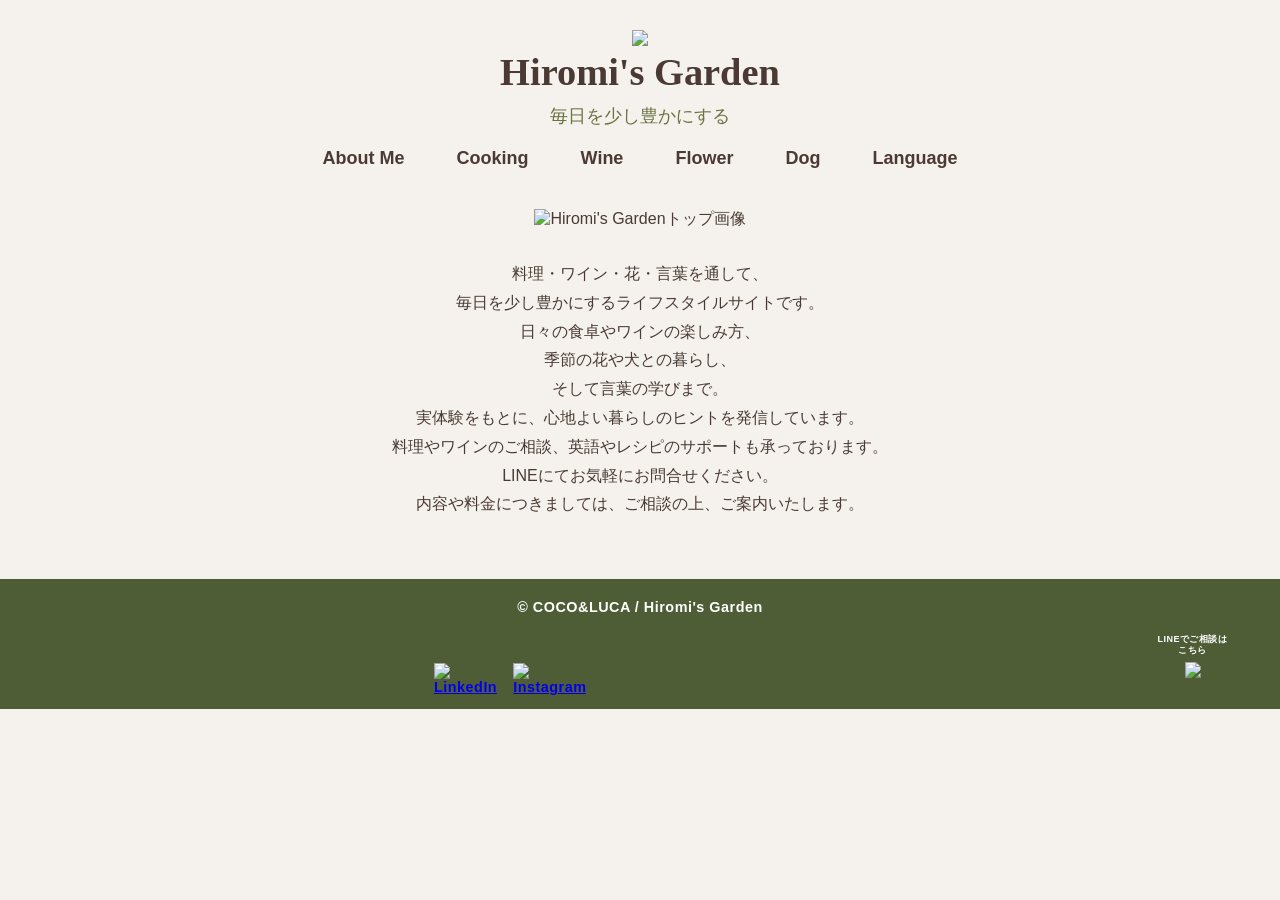
==== index.html @ fa752826 "Add files via upload" ====
<!DOCTYPE html>
<html lang="ja">

<head>
  <meta charset="UTF-8">
  <meta name="viewport" content="width=device-width, initial-scale=1.0">
  <title>Hiromi's Garden</title>
  <link rel="stylesheet" href="reset.css">
  <link rel="stylesheet" href="style.css">
  <link rel="icon" href="favicon.png">
</head>

<body>


  <header>
    <div class="title-group">
      <img src="winelogo.png">
      <h1><a href="index.html">Hiromi's Garden</a></h1>
      <p>毎日を少し豊かにする</p>
    </div>
    <nav>
      <ul class="global-nav">
        <li><a href="aboutme.html">About Me</a></li>
        <li><a href="cooking.html">Cooking</a></li>
        <li><a href="wine.html">Wine</a></li>
        <li><a href="flower.html">Flower</a></li>
        <li><a href="dog.html">Dog</a></li>
        <li><a href="language.html">Language</a></li>
      </ul>
    </nav>

  </header>

  <main>
    <section class="about-intro">
      <img src="Images/AboutMe/profile/hiromis-garden.png" alt="Hiromi's Gardenトップ画像">

      <div class="intro-text">
        <p>
          料理・ワイン・花・言葉を通して、<br>
          毎日を少し豊かにするライフスタイルサイトです。
        </p>

        <p>
          日々の食卓やワインの楽しみ方、<br>
          季節の花や犬との暮らし、<br>
          そして言葉の学びまで。
        </p>

        <p>
          実体験をもとに、心地よい暮らしのヒントを発信しています。
        </p>

        <p>
          料理やワインのご相談、英語やレシピのサポートも承っております。<br>
          LINEにてお気軽にお問合せください。<br>
          内容や料金につきましては、ご相談の上、ご案内いたします。

        </p>
      </div>

    </section>
  </main>




  <footer>
    <p class="copyright">
      © COCO&LUCA / Hiromi's Garden</p>

    <div class="line-box">
      <p>LINEでご相談はこちら</p>
      <img src="Images/AboutMe/lineqr.png">
    </div>

    <div class="sns-box">
      <a href="https://www.linkedin.com/in/%E6%B5%A9%E7%BE%8E-%E5%90%89%E7%94%B0-64b472148/" target="_blank">
        <img src="Images/AboutMe/LinkedInlogo.png" alt="LinkedIn">
      </a>

      <a href="https://www.instagram.com/chaneluna112/" target="_blank">
        <img src="Images/AboutMe/instagramlogo.png" alt="Instagram">
      </a>
    </div>
  </footer>

</body>

</html>
---- style.css ----
@charset "UTF-8";

body {
  margin: 0;
  font-family: "Yu Gothic", "Hiragino Kaku Gothic ProN", sans-serif;
  background: #f5f2ed;
  color: #4a3a33;
  text-align: center;
}

.side-flower-left {
  position: fixed;
  left: 0;
  top: 0;
  width: 90px;
  height: 100vh;
  background:url(Images/Flower/flowerprint1.png);
  background-size: cover;
  background-position: center;
  z-index: -1;
}

.side-flower-right {
  position: fixed;
  right: 0;
  top: 0;
  width: 90px;
  height: 100vh;
  background:url(Images/Flower/flowerprint1.png);
  background-size: cover;
  background-position: center;
  z-index: -1;
}

header {
  padding: 30px 20px 10px;
}

header h1 {
  margin: 0;
  font-size: 2.4rem;
  font-family: Georgia, "Times New Roman", serif;
  color: #4a3a33;
}

.sub-header h1{
  font-size: 48px;
  margin-bottom: 18px;
}

.sub-header h1 a{
  text-decoration: none;
  color: #4a3a33;
}

header p {
  margin-top: 10px;
  font-size: 1.1rem;
  color: #6b7440;
}

.intro-text {
  margin-top: 30px;
  line-height: 1.8;
  font-size: 16px;
}

.global-nav{
  list-style: none;
  display: flex;
  justify-content: center;
  gap: 28px;
  padding: 0;
  margin: 18px 0 0 0;
}

.global-nav li{
  margin: 0;
}

.global-nav a{
  text-decoration: none;
  color: #4a3a33;
  font-size: 18px;
  font-weight: 600;
}

.global-nav a:hover{
  color: #b56a6a;
}

.title-group h1 a{
  text-decoration: none;
  color: #4a3a33;
}

.logo {
  width: 150px;
  display: block;
  margin: 0 auto 8%;
}

nav {
  margin: 20px 0 30px;
}

nav a {
  margin: 0 12px;
  text-decoration: none;
  color: #4a2c2a;
  font-weight: 600;
  transition: 0.3s;
}

nav a:hover {
  color: #7a8f45;
}

.hero {
  max-width: 1100px;
  margin: 0 auto 40px;
  padding: 0 20px;
}

.hero img {
  width: 100%;
  height: auto;
  border-radius: 12px;
  box-shadow: 0 8px 18px rgba(0, 0, 0, 0.08);
}



/* ここからaboutme */
.about{
  display: block;
  justify-content: center;
  gap: 90px;
  align-items: flex-start;
  padding-left: 80px;
  padding-right: 40px;
}

.about-text {
  flex: 1.4;
  color: #4a3a33;
  line-height: 2;
  margin-top: 40px;
}

.about-text h2{
  font-size: 42px;
  margin-bottom: 30px;
  color: #4a3a33;
}

.about-text .lead {
  font-size: 22px;
  font-weight: 600;
  margin-bottom: 30px;
}
.about-text p{
  font-size: 17px;
  color: #5a4c45;
  margin-bottom: 22px;
}

.about-photo {
  margin-top: 120px;
  flex: 0.8;
  text-align: center;
  position: relative;
  margin-right: 0;
  margin-bottom: 30px;
}

.about-photo img {
  width: 280px;
  max-width: 100%;
  height: auto;
  border-radius: 24px;
  box-shadow: 0 8px 20px rgba(0, 0, 0, 0.12);
}

.profile-img{
  width: 280px;
  height: auto;
  display: block;
  border-radius: 24px;
  margin: 0 auto;
}

.about .profile-img {
 width: 280px !important;
  max-width: 280px !important;
  height: auto !important;
  display: block;
  margin: 0 auto;
  border-radius: 24px;
}

.about-video {
  text-align: center;
  margin: 60px auto;
}

.about-video iframe {
  width: 80%;
  max-width: 600px;
  height: 340px;
}

/* ここからFlower */
.flower-hero img{
  width: 500px;
  max-width: 90%;
  height: auto;
  display:block;
  margin:40px auto;
}

.flower-intro{
  width: 100%;
  margin:0 auto 60px;
  text-align:center;
  line-height:2;
  padding:0 20px;
}

.flower-intro h2{
  font-size:2rem;
  font-size: 52px;
  margin-bottom:20px;
}

.flower-intro p{
  color:#5a4637;
  line-height:2;
  font: size 22px;
  max-width: 1000px;
  margin: 0 auto 28px;
}

/* ここから料理 */
.cooking-text{
  max-width: 800px;
  width: 90%;
  margin: 0 auto;
  text-align: center;
  line-height: 2;
}

.cooking-text p{
  font-size: 20px;
  color: #4a3a33;
  margin-bottom: 24px;
}

.cooking-gallery{
  max-width: 1100px;
  margin: 70px auto;
  text-align: center;
}

.cooking-gallery h2{
  font-size: 42px;
  margin-bottom: 40px;
  color:#4a3a33;
}

.gallery-grid{
  display:flex;
  gap: 32px;
  overflow-x: auto;
  padding: 20px 40px 40px;
  scroll-snap-type:x mandatory;
}

.gallery-grid figure{
  width:420px;
  margin:0;
}

.gallery-grid img{
  width:100%;
  height:320px;
  object-fit:cover;
  border-radius:8px;
}

.gallery-grid figcaption{
  margin-top:15px;
  font-size:16px;
  line-height:1.8;
  color:#5a4637;
}

.gallery-item {
  min-width: 420px;
  scroll-snap-align: center;
  animation: fadeup 0.8s ease both;
}

/* ここからWine */
.kamon-gallery {
  text-align: center;
  margin: 80px auto;
}

.gallery-grid {
  display: flex;
  justify-content: center;
  gap: 20px;
  flex-wrap: wrap;
}

.gallery-grid img {
  width: 300px;
  max-width: 320px;
  height: auto;
  border-radius: 8px;
}

.gallery-caption {
  margin-top: 20px;
  font-size: 14px;
  color: #6b5d52;
}

.today-selection h2 {
  width: 100%;
  text-align: center;
}
.today-selection {
  display: flex;
  text-align: center;
  justify-content: center;
  gap: 30px;
  flex-wrap: wrap;
}

.today-selection img {
  width: 80%;
  max-width: 900px;
  height: auto;
  border-radius: 16px;
}


/* ここからDog */
.dog-gallery {
  display: flex;
  justify-content: center;
  gap: 30px;
}

.dog-gallery figure {
  width: 420px;
  margin: 0;
  text-align: center;
  border-radius: 16px;
  overflow: hidden;
}

.dog-gallery img {
  width: 420px;
  height: 300px;
  object-fit: contain;
  border-radius: 16px; 
  background: #f7f3ee;
  display: block;
  overflow: hidden;
}
 
.dog-gallery figcaption {
  margin-top: 10px;
  font-size: 18px;
  font-weight: 700;
  color: #4a3a33
}

.dog-link {
  text-align: center;
  margin: 30px 0 50px;
}

.dog-btn {
  display: inline-block;
  margin-top: 8px;
  padding: 10px 20px;
  background-color: #4f5d36;
  color: #ffffff;
  text-decoration: none;
  border-radius: 8px;
}

/* ここからLanguage */
.video-box iframe {
  width: 90%;
  max-width: 700px;
  height: 400px;
}

.sound-recipes {
  margin-top: 60px;
}


/* ここからフッター */
footer {
  background:#4f5d36;
  color:#ffffff;
  text-align:center;
  padding:18px 10px;
  margin-top:60px;
  font-size:14px;
  font-weight: 700;
  letter-spacing: 0.5px;
  position: relative;
  min-height: 130px;
}

.line-box {
  position: absolute;
  right: 40px;
  bottom: 20px;
  width: 95px !important;
  padding: 8px !important;
}

.line-box p {
  font-size: 9px;
  line-height: 1.3;
  margin: 0 0 5px;
  color: #ffffff !important;
}

.line-box img,
.line-qr {
  width: 58px !important;
  height: auto !important;
}

footer a {
  display: inline-block;
  margin: 0 4px;
}

footer a img {
  width: 30px;
  height: 30px;
  object-fit: contain;
}

footer .sns-box {
  position: absolute;
  left: 430px;
  bottom: 24px;
  display: flex;
  gap: 8px;
}

.sns-box {
  width: 22px !important;
  height: 22px !important;
  object-fit: contain;
}

.copyright {
  color: #ffffff !important
}

footer, footer p, footer .copyright {
  color: #ffffff !important;
}





@keyframes fadeUp {
  from{
    opacity: 0;
    transform: transateY(20px);
  }

  to {
    opacity: 1;
    transform: translateY(0);
  }
  }


footer {
  padding: 20px;
  font-size: 0.9rem;
  color: #7b6a5f;
}

/* ここからメディアクエリ */
@media screen and (max-width: 768px) {

  header {
    padding: 30px 20px;
  }

  .glabal-nav {
    flex-wrap: wrap;
    gap: 20px;
  }

  main {
    padding: 0 20px;
  }

  .about {
    display: block;
    padding: 0 20px;
    text-align: center;
  }

  .about-photo {
    margin: 40px auto;
    left: 0;
    margin-right: 0;
  }

  .dog-gallery img,
  .gallery-grid img,
  .today-selection img {
    max-width: 90%;
    height: auto;
  }

  .video-box iframe, 
  .abouto-video iframe {
    width: 90%;
    max-width: 700px;
    height: 380px;
  }
}

@media screen and (max-width: 440px) {

  header h1 {
    font-size: 28px;
  }

  .global-nav li {
    margin: 10px 0;
  }

  main {
    padding: 0 15px;
  }

  img {
    max-width: 100%;
    height: auto;
  }

  .about,
  .dog-gallery,
  .gallery-grid,
  .today-selection {
    display: block;
    text-align: center;
  }

  .about-photo,
  .dog-gallery figure,
  .gallery-grid figure,
  .today-selection figure {
    width: 100%;
    margin: 30px auto;
  }

  .profile-img,
  .about-photo img {
    width: 220px;
    max-width: 90%;
  }

  .dog-gallery img,
  .gallery-grid img,
  .today-selection img {
    width: 100%;
    max-width: 320px;
    height: auto;
  }

  .language-text,
  .wine-text,
  .about-text {
    max-width: 100%;
    padding: 0 10px;
    line-height: 1.8;
  }

.video-box iframe,
.about-video iframe {
  width: 100%;
  height: 220px;
}

footer {
  font-size: 12px;
  padding: 16px 8px;
}
}
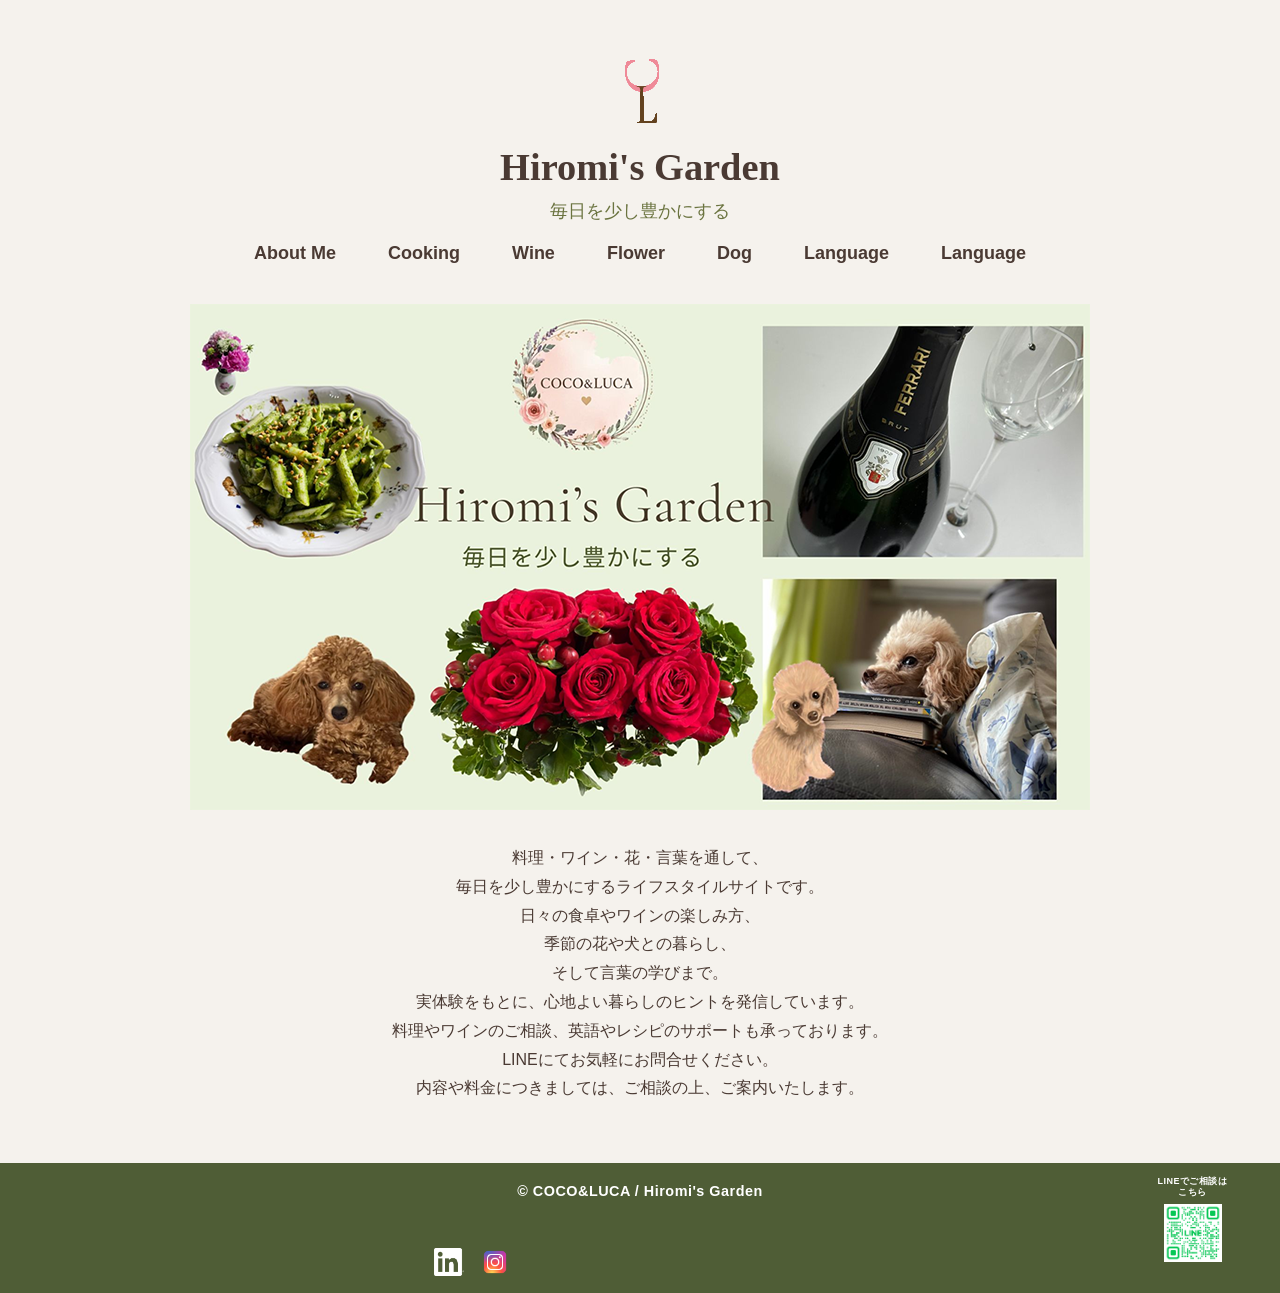
==== commit 68c37fe1: "Update index.html" ====
--- a/index.html
+++ b/index.html
@@ -27,6 +27,7 @@
         <li><a href="flower.html">Flower</a></li>
         <li><a href="dog.html">Dog</a></li>
         <li><a href="language.html">Language</a></li>
+        <li><a href="gardendiary.html">Language</a></li>
       </ul>
     </nav>
 
@@ -88,4 +89,4 @@
 
 </body>
 
-</html>+</html>
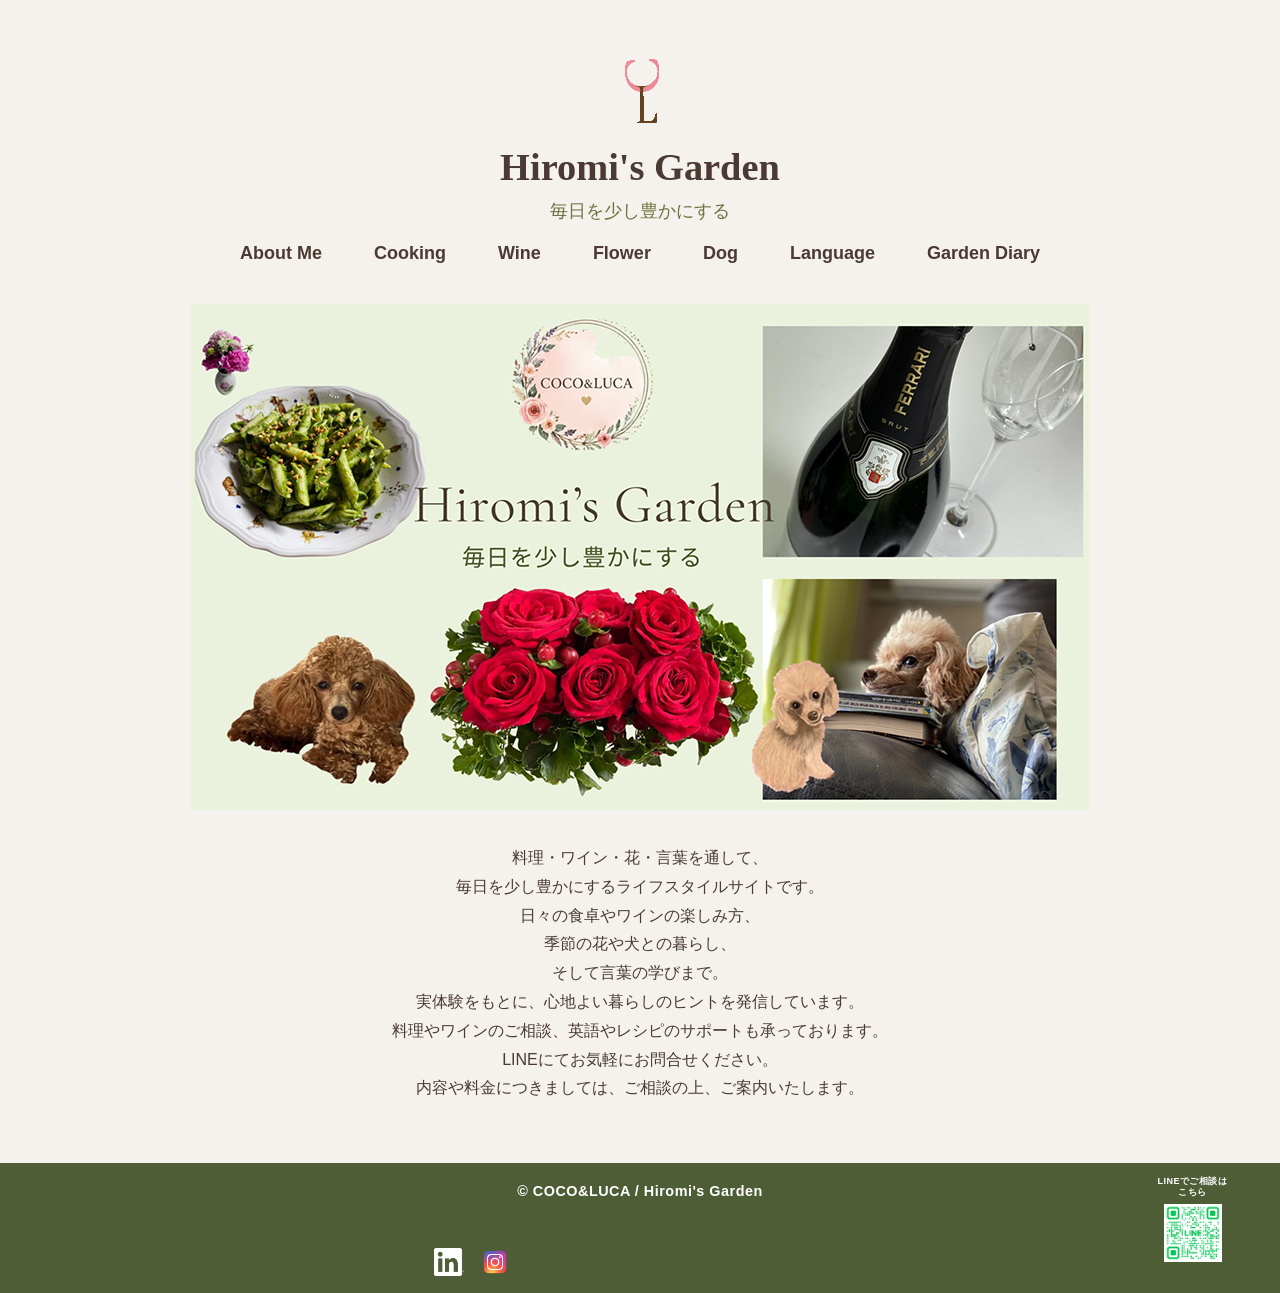
==== commit 594e6a9c: "Update index.html" ====
--- a/index.html
+++ b/index.html
@@ -27,7 +27,7 @@
         <li><a href="flower.html">Flower</a></li>
         <li><a href="dog.html">Dog</a></li>
         <li><a href="language.html">Language</a></li>
-        <li><a href="gardendiary.html">Language</a></li>
+        <li><a href="gardendiary.html">Garden Diary</a></li>
       </ul>
     </nav>
 
